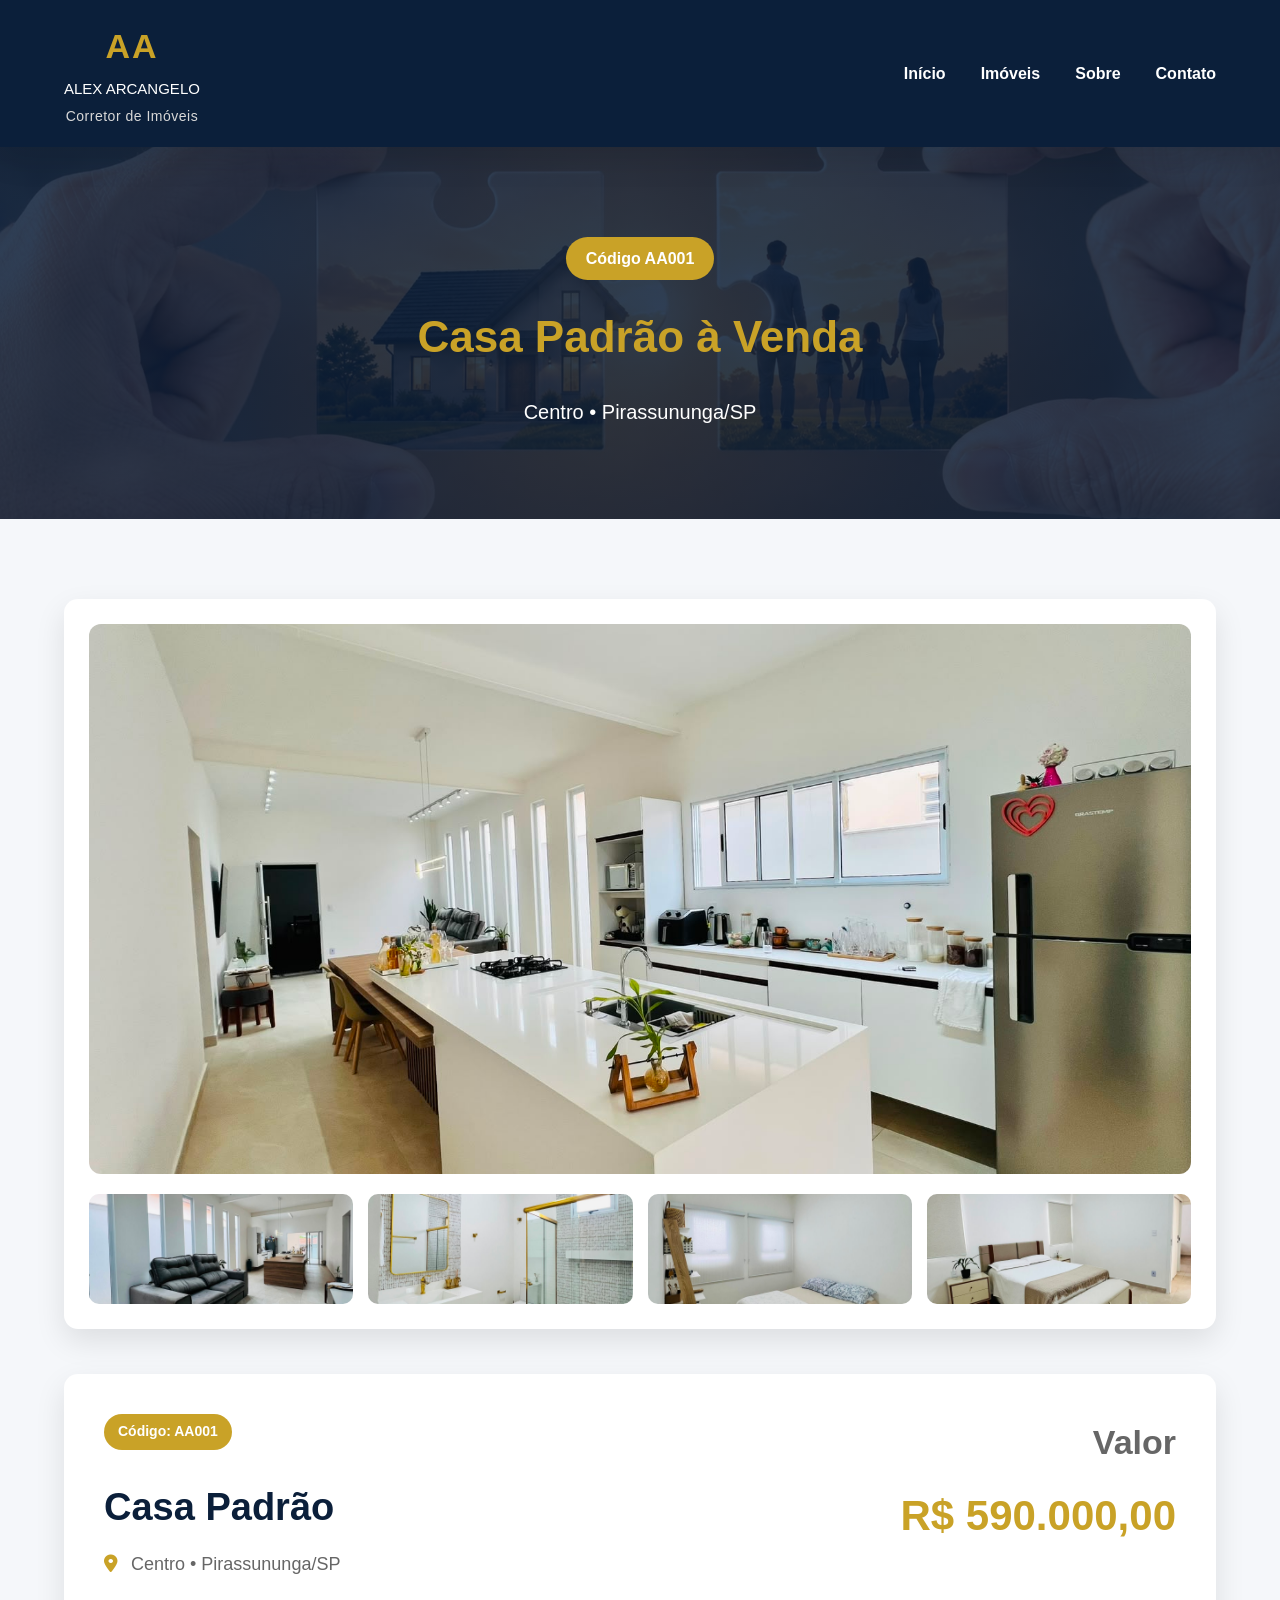
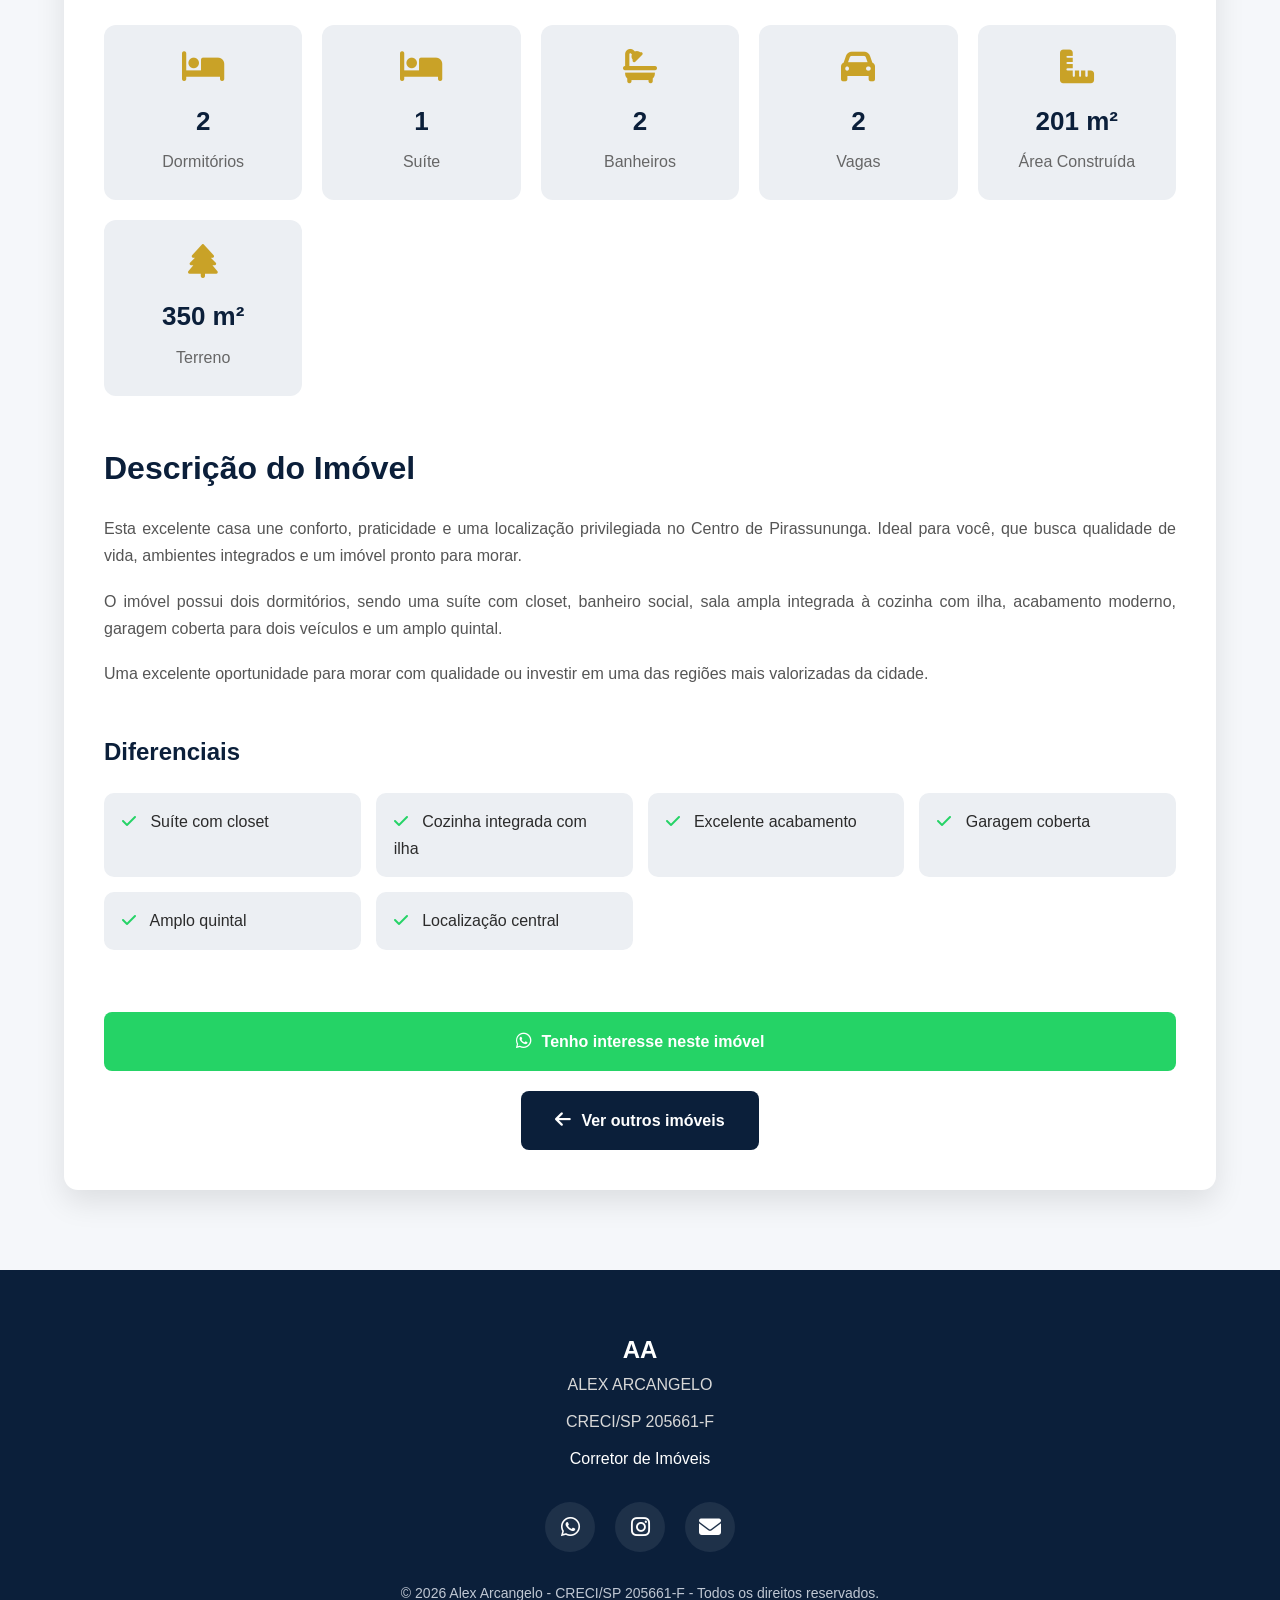
==== aa001.html @ 8dcd7f0a "Backup da versao atual do site" ====
<!DOCTYPE html>
<html lang="pt-BR">

<head>

    <meta charset="UTF-8">
    <meta name="viewport" content="width=device-width, initial-scale=1.0">

    <!-- SEO -->
    <title>Casa Padrão à Venda no Centro de Pirassununga | Alex Arcangelo</title>

    <meta name="description"
        content="Casa padrão à venda no Centro de Pirassununga/SP. 2 dormitórios, sendo 1 suíte com closet, sala integrada, garagem para 2 carros e amplo quintal.">

    <meta name="keywords"
        content="Casa à venda Pirassununga, Imóvel Centro Pirassununga, Casa padrão, Alex Arcangelo, Corretor de Imóveis">

    <meta name="author" content="Alex Arcangelo">

    <!-- Open Graph -->
    <meta property="og:title" content="Casa Padrão à Venda | Alex Arcangelo">

    <meta property="og:description"
        content="Conheça esta excelente oportunidade de compra em Pirassununga.">

    <meta property="og:image" content="images/aa001/capa.jpg">

    <meta property="og:type" content="website">

    <meta property="og:url" content="https://arcangelocorretor.github.io/Arcangelo-Imoveis/aa001.html">

    <meta property="og:site_name"
    content="Alex Arcangelo - Corretor de Imóveis">

    <meta name="twitter:card" content="summary_large_image">

    <meta name="twitter:title"
    content="Casa Padrão à Venda">

    <meta name="twitter:description"
    content="Excelente oportunidade em Pirassununga.">

    <meta name="twitter:image"
    content="images/aa001/capa.jpg">

    <meta property="og:locale" content="pt_BR">

    <link rel="stylesheet" href="css/style.css">

    <!-- Font Awesome -->

    <link rel="stylesheet"
        href="https://cdnjs.cloudflare.com/ajax/libs/font-awesome/6.7.1/css/all.min.css">
    
    <link rel="icon" href="images/favicon.icon" type="image/x-icon">

</head>

<body>

    <!-- ===========================
         CABEÇALHO
    ============================ -->

    <header>

        <div class="container">

            <a href="index.html" class="logo">

                <h1>AA</h1>

                <p>ALEX ARCANGELO</p>

                <span>Corretor de Imóveis</span>

            </a>

            <nav>

                <ul>

                    <li><a href="index.html">Início</a></li>

                    <li><a href="imoveis.html">Imóveis</a></li>

                    <li><a href="sobre.html">Sobre</a></li>

                    <li><a href="contato.html">Contato</a></li>

                </ul>

            </nav>

        </div>

    </header>

    <!-- ===========================
         BANNER
    ============================ -->

    <section class="banner-imovel">

        <div class="container">

            <span class="codigo-imovel">

                Código AA001

            </span>

            <h1>Casa Padrão à Venda</h1>

            <p>

                Centro • Pirassununga/SP

            </p>

        </div>

    </section>

    <!-- ===========================
         CONTEÚDO
    ============================ -->

    <main class="pagina-imovel">

        <div class="container">

            <!-- GALERIA -->

            <section class="galeria">

                <img src="images/aa001/capa.jpg"
                    alt="Casa à venda em Pirassununga"
                    class="foto-principal">

                <div class="miniaturas">

                    <img src="images/aa001/foto1.jpg"
                        alt="Sala">

                    <img src="images/aa001/foto2.jpg"
                        alt="Cozinha">

                    <img src="images/aa001/foto3.jpg"
                        alt="Quarto">

                    <img src="images/aa001/foto4.jpg"
                        alt="Área externa">

                </div>

            </section>

            <!-- INFORMAÇÕES DO IMÓVEL -->

            <section class="informacoes-imovel">

                <div class="titulo-preco">

                    <div>

                        <span class="codigo">
                            Código: AA001
                        </span>

                        <h2>Casa Padrão</h2>

                        <p class="localizacao">

                            <i class="fa-solid fa-location-dot"></i>

                            Centro • Pirassununga/SP

                        </p>

                    </div>

                    <div class="preco">

                        <span>Valor</span>

                        <strong>R$ 590.000,00</strong>

                    </div>

                </div>

                <!-- CARACTERÍSTICAS -->

                <div class="caracteristicas">

                    <div class="item">

                        <i class="fa-solid fa-bed"></i>

                        <h3>2</h3>

                        <p>Dormitórios</p>

                    </div>

                    <div class="item">

                        <i class="fa-solid fa-bed"></i>

                        <h3>1</h3>

                        <p>Suíte</p>

                    </div>

                    <div class="item">

                        <i class="fa-solid fa-bath"></i>

                        <h3>2</h3>

                        <p>Banheiros</p>

                    </div>

                    <div class="item">

                        <i class="fa-solid fa-car"></i>

                        <h3>2</h3>

                        <p>Vagas</p>

                    </div>

                    <div class="item">

                        <i class="fa-solid fa-ruler-combined"></i>

                        <h3>201 m²</h3>

                        <p>Área Construída</p>

                    </div>

                    <div class="item">

                        <i class="fa-solid fa-tree"></i>

                        <h3>350 m²</h3>

                        <p>Terreno</p>

                    </div>

                </div>

                <!-- DESCRIÇÃO -->

                <div class="descricao">

                    <h2>

                        Descrição do Imóvel

                    </h2>

                    <p>

                        Esta excelente casa une conforto,
                        praticidade e uma localização privilegiada
                        no Centro de Pirassununga. Ideal para 
                        você, que busca qualidade de vida,
                        ambientes integrados e um imóvel pronto
                        para morar. 
                        
                    </p>

                    <p>

                        O imóvel possui dois dormitórios, sendo uma suíte com
                        closet, banheiro social, sala ampla integrada à cozinha
                        com ilha, acabamento moderno, garagem coberta para dois
                        veículos e um amplo quintal.

                    </p>

                    <p>

                        Uma excelente oportunidade para morar com qualidade ou
                        investir em uma das regiões mais valorizadas da cidade.

                    </p>

                </div>

                <!-- DIFERENCIAIS -->

                <div class="diferenciais">

                    <h2>Diferenciais</h2>

                    <ul>

                        <li><i class="fa-solid fa-check"></i> Suíte com closet</li>

                        <li><i class="fa-solid fa-check"></i> Cozinha integrada com ilha</li>

                        <li><i class="fa-solid fa-check"></i> Excelente acabamento</li>

                        <li><i class="fa-solid fa-check"></i> Garagem coberta</li>

                        <li><i class="fa-solid fa-check"></i> Amplo quintal</li>

                        <li><i class="fa-solid fa-check"></i> Localização central</li>

                    </ul>

                </div>

                <!-- BOTÕES -->

                <div class="acoes-imovel">

                    <a href="https://wa.me/5519991650847?text=Olá! Tenho interesse no imóvel AA001."
                        class="botao-whatsapp"
                        target="_blank">

                        <i class="fa-brands fa-whatsapp"></i>

                        Tenho interesse neste imóvel

                    </a>

                    <a href="imoveis.html"
                        class="botao-voltar">

                        <i class="fa-solid fa-arrow-left"></i>

                        Ver outros imóveis

                    </a>

                </div>

            </section>

        </div>

    </main>

    <!-- ===========================
         RODAPÉ
    ============================ -->

    <footer>

        <div class="container">

            <h2>AA</h2>

            <p>ALEX ARCANGELO</p>

            <p>CRECI/SP 205661-F</p>

            <span>Corretor de Imóveis</span>

            <div class="redes">

                <a href="https://wa.me/5519991650847"
                    target="_blank">

                    <i class="fa-brands fa-whatsapp"></i>

                </a>

                <a href="https://www.instagram.com/alex_arcangelo_corretor?igsh=MWJzbjFoczdxMXVndQ%3D%3D&utm_source=qr">

                    <i class="fa-brands fa-instagram"></i>

                </a>

                <a href="mailto:alex.arcangelo@gmail.com">

                    <i class="fa-solid fa-envelope"></i>

                </a>

            </div>

            <p class="copyright">

                © 2026 Alex Arcangelo - CRECI/SP 205661-F - Todos os direitos reservados.

            </p>

        </div>

    </footer>

    <script src="js/script.js"></script>

</body>

</html>
---- css/style.css ----
/* ==========================================================
   ALEX ARCANGELO - CORRETOR DE IMÓVEIS
   CSS PREMIUM 2.0
   Desenvolvido para GitHub Pages
========================================================== */


/* ==========================================================
   RESET
========================================================== */

*{
    margin:0;
    padding:0;
    box-sizing:border-box;
}

html{
    scroll-behavior:smooth;
}

body{

    font-family:Arial, Helvetica, sans-serif;

    background:#f5f7fa;

    color:#2b2b2b;

    line-height:1.7;

    overflow-x:hidden;

}

img{

    max-width:100%;

    display:block;

}

a{

    text-decoration:none;

}

ul{

    list-style:none;

}


/* ==========================================================
   VARIÁVEIS
========================================================== */

:root{

    --azul:#0B1F3A;

    --azul-claro:#163A63;

    --dourado:#C9A227;

    --branco:#FFFFFF;

    --cinza:#f5f7fa;

    --cinza2:#eceff3;

    --texto:#2b2b2b;

    --sombra:0 12px 30px rgba(0,0,0,.10);

    --borda:14px;

    --transicao:.35s;

    --verde:#25D366;

}


/* ==========================================================
   CONTAINER
========================================================== */

.container{

    width:90%;

    max-width:1200px;

    margin:auto;

}


/* ==========================================================
   CABEÇALHO
========================================================== */

header{

    position:sticky;

    top:0;

    z-index:999;

    background:var(--azul);

    box-shadow:var(--sombra);

}

header .container{

    display:flex;

    justify-content:space-between;

    align-items:center;

    padding:18px 0;

}


/* ==========================================================
   LOGO
========================================================== */

.logo{

    text-align:center;

}

.logo h1{

    color:var(--dourado);

    font-size:34px;

    letter-spacing:2px;

}

.logo p{

    color:#fff;

    font-size:15px;

}

.logo span{

    display:block;

    color:#d8d8d8;

    font-size:14px;

    margin-top:4px;

    letter-spacing:.5px;

}


/* ==========================================================
   MENU
========================================================== */

nav ul{

    display:flex;

    gap:35px;

}

nav a{

    color:white;

    font-weight:600;

    position:relative;

    transition:.3s;

}

nav a::after{

    content:"";

    position:absolute;

    left:0;

    bottom:-6px;

    width:0;

    height:2px;

    background:var(--dourado);

    transition:.3s;

}

nav a:hover::after{

    width:100%;

}

nav a:hover{

    color:var(--dourado);
}


/* ==========================================================
   HERO
========================================================== */

.hero{

    background:

    linear-gradient(

    rgba(11,31,58,.72),

    rgba(11,31,58,.72)

    ),

    url("../images/banner.jpg");

    background-size:cover;

    background-position:center;

    color:white;

    text-align:center;

    padding:140px 20px;

}

.hero h2{

    font-size:52px;

    max-width:900px;

    margin:auto;

    margin-bottom:25px;

}

.hero p{

    font-size:24px;

    margin-bottom:40px;

}


/* ==========================================================
   BOTÕES
========================================================== */

.botao{

    display:inline-block;

    background:var(--dourado);

    color:white;

    padding:16px 36px;

    border-radius:8px;

    font-weight:bold;

    transition:.35s;

    cursor:pointer;

}

.botao:hover{

    background:#b48b1d;

    transform:translateY(-4px);

    box-shadow:0 12px 25px rgba(0,0,0,.18);

    cursor:pointer;
}

.botao-whatsapp{

    display:block;

    width:100%;

    text-align:center;

    margin-top:12px;

    display:inline-flex;

    align-items:center;

    justify-content:center;

    gap:10px;

    background:#25D366;

    color:white;

    padding:16px 34px;

    border-radius:8px;

    font-weight:bold;

    transition:.35s;

    cursor:pointer;

}

.botao-whatsapp:hover{

    background:#1fa956;

    transform:translateY(-3px);

    cursor:pointer;

}


/* ==========================================================
   BANNER 
========================================================== */

.banner{

    background:
    linear-gradient(
        rgba(11,31,58,.75),
        rgba(11,31,58,.75)
    ),
    url("../images/banner.jpg");

    background-size:cover;
    background-position:center;

    padding:120px 20px

}

.banner-texto{

    max-width:800px;

    margin:0 auto;

    text-align:center;

    color:white;

}

.banner-texto h2{

    font-size:48px;

    margin-bottom:20px;

}

.banner-texto p{

    font-size:22px;

    margin-bottom:35px;

}




/* ==========================================================
   BANNER SECUNDÁRIO
========================================================== */

.banner-imoveis,
.banner-imovel{

    background:

    linear-gradient(

    rgba(11,31,58,.85),

    rgba(11,31,58,.85)

    ),

    url("../images/banner-imoveis.jpg");

    background-size:cover;

    background-position:center;

    color:white;

    text-align:center;

    padding:90px 20px;

}

.banner-imoveis h1,
.banner-imovel h1{

    font-size:44px;

    color:var(--dourado);

    margin:20px 0;

}

.banner-imoveis p,
.banner-imovel p{

    font-size:20px;

}

.codigo-imovel{

    display:inline-block;

    background:var(--dourado);

    color:white;

    padding:8px 20px;

    border-radius:30px;

    font-weight:bold;

}


/*=========================================
            SOBRE
=========================================*/

.sobre{

    padding:90px 0;

}

.sobre-grid{

    display:flex;

    align-items:center;

    justify-content:space-between;

    gap:70px;

}

.sobre-texto{

    flex:1;

}

.sobre-foto{

    flex:1;

    text-align:right;

}

.sobre-foto img{

    width:100%;

    max-width:380px;

    border-radius:18px;

    box-shadow:0 20px 45px rgba(0,0,0,.18);

}

.titulo-pequeno{

    color:var(--dourado);

    font-weight:bold;

    letter-spacing:2px;

    text-transform:uppercase;

    display:block;

    margin-bottom:15px;

}

.sobre-texto h2{

    font-size:46px;

    line-height:1.2;

    margin-bottom:12px;

}

.sobre-texto h2 span{

    display:block;

    color:var(--dourado);

}

.sobre-texto h3{

    color:#555;

    font-size:22px;

    margin-bottom:30px;

    font-weight:500;

}

.sobre-texto p{

    margin-bottom:22px;

    font-size:18px;

    line-height:1.8;

}

.sobre-texto .botao{

    display:inline-block;

    margin-top:15px;

}

/* ==========================================================
   SERVIÇOS
========================================================== */

.servicos{

    padding:90px 0;

    background:var(--cinza);

    text-align:center;

}

.servicos h2{

    color:var(--azul);

    font-size:38px;

    margin-bottom:15px;

}

.servicos>p{

    max-width:650px;

    margin:0 auto 50px;

    color:#666;

}

.cards{

    display:grid;

    grid-template-columns:repeat(auto-fit,minmax(280px,1fr));

    gap:30px;

}

.cards-servico{

    background:white;

    padding:35px;

    border-radius:var(--borda);

    box-shadow:var(--sombra);

    transition:var(--transicao);

}

.cards div:hover{

    transform:translateY(-8px);

}

.cards h3{

    color:var(--dourado);

    margin-bottom:15px;

    font-size:24px;

}

.cards p{

    color:#666;

}


/* ==========================================================
   IMÓVEIS EM DESTAQUE
========================================================== */

.imoveis{

    padding:90px 0;

    background:#f8f9fb;

}

.imoveis h2{

    text-align:center;

    color:var(--azul);

    font-size:40px;

    margin-bottom:15px;

}

.imoveis>.container>p{

    text-align:center;

    color:#666;

    margin-bottom:50px;

}

.cards-imoveis{

    display:grid;

    grid-template-columns:repeat(auto-fit,minmax(340px,1fr));

    gap:35px;

}


/* ==========================================================
   CARD DO IMÓVEL
========================================================== */

.card-imovel{

    background:white;

    border-radius:18px;

    overflow:hidden;

    box-shadow:var(--sombra);

    display:flex;
    flex-direction:column;

}

.card-imovel:hover{

    transform:translateY(-8px);

    box-shadow:0 20px 45px rgba(0,0,0,.18);

}

.card-imovel img{

    width:100%;

    height:240px;

    object-fit:cover;

}

.card-conteudo{

    padding:28px;

    display:flex;

    flex-direction:column;

    flex:1;

}

.card-conteudo h3{

    color:var(--azul);

    font-size:28px;

    margin-bottom:12px;

}

.card-conteudo p{

    color:#666;

    margin-bottom:10px;

}

.preco{

    color:var(--dourado);

    font-size:34px;

    font-weight:bold;

    margin:20px 0;

    margin-top:auto;

}

.card-conteudo ul{

    margin:20px 0;

}

.card-conteudo li{

    margin-bottom:10px;

    color:#555;

}

.card-conteudo li i{

    color:var(--azul);

    width:22px;

}

.botao-card{

    display:block;

    text-align:center;

    background:var(--azul);

    color:white;

    padding:15px;

    border-radius:8px;

    font-weight:bold;

    transition:.35s;

}

.botao-card:hover{

    background:var(--dourado);

}

.card-info{

    display:flex;

    flex-direction:column;

    flex:1;

}


/* ==========================================================
   PÁGINA IMÓVEIS
========================================================== */

.lista-imoveis{

    padding:90px 0;

}

.grid-imoveis{

    display:grid;

    grid-template-columns:repeat(auto-fit,minmax(340px,1fr));

    gap:35px;

}

.codigo{

    display:inline-block;

    background:var(--dourado);

    color:white;

    padding:6px 14px;

    border-radius:30px;

    font-size:14px;

    font-weight:bold;

    margin-bottom:15px;

}

.local{

    color:#666;

    margin-bottom:20px;

}

/* ==========================================================
   PÁGINA INDIVIDUAL DO IMÓVEL
========================================================== */

.pagina-imovel{

    padding:80px 0;

    background:var(--cinza);

}

.pagina-imovel .container{

    display:flex;

    flex-direction:column;

    gap:45px;

}


/* ==========================================================
   GALERIA
========================================================== */

.galeria{

    background:#fff;

    border-radius:var(--borda);

    padding:25px;

    box-shadow:var(--sombra);

}

.foto-principal{

    width:100%;

    height:550px;

    object-fit:cover;

    border-radius:12px;

    margin-bottom:20px;

}

.miniaturas{

    display:grid;

    grid-template-columns:repeat(4,1fr);

    gap:15px;

}

.miniaturas img{

    width:100%;

    height:110px;

    object-fit:cover;

    border-radius:10px;

    cursor:pointer;

    transition:var(--transicao);

}

.miniaturas img:hover{

    transform:scale(1.04);

    opacity:.9;

}


/* ==========================================================
   INFORMAÇÕES
========================================================== */

.informacoes-imovel{

    background:#fff;

    border-radius:var(--borda);

    padding:40px;

    box-shadow:var(--sombra);

}

.titulo-preco{

    display:flex;

    justify-content:space-between;

    align-items:flex-start;

    gap:30px;

    flex-wrap:wrap;

    margin-bottom:35px;

}

.titulo-preco h2{

    font-size:38px;

    color:var(--azul);

    margin:10px 0;

}

.localizacao{

    color:#666;

    font-size:18px;

}

.localizacao i{

    color:var(--dourado);

    margin-right:8px;

}

.titulo-preco .preco{

    text-align:right;

    margin:0;

    margin-top:0;

}

.preco span{

    display:block;

    color:#666;

    margin-bottom:8px;

}

.preco strong{

    color:var(--dourado);

    font-size:42px;

}


/* ==========================================================
   CARACTERÍSTICAS
========================================================== */

.caracteristicas{

    display:grid;

    grid-template-columns:repeat(auto-fit,minmax(170px,1fr));

    gap:20px;

    margin:45px 0;

}

.caracteristicas .item{

    background:var(--cinza2);

    padding:25px;

    border-radius:12px;

    text-align:center;

    transition:var(--transicao);

}

.caracteristicas .item:hover{

    transform:translateY(-6px);

}

.caracteristicas i{

    font-size:34px;

    color:var(--dourado);

    margin-bottom:15px;

}

.caracteristicas h3{

    font-size:26px;

    color:var(--azul);

    margin-bottom:5px;

}

.caracteristicas p{

    color:#666;

}


/* ==========================================================
   DESCRIÇÃO
========================================================== */

.descricao{

    margin-top:20px;

}

.descricao h2{

    color:var(--azul);

    font-size:32px;

    margin-bottom:20px;

}

.descricao p{

    margin-bottom:18px;

    color:#555;

    text-align:justify;

}


/* ==========================================================
   DIFERENCIAIS
========================================================== */

.diferenciais{

    margin-top:45px;

}

.diferenciais h2{

    color:var(--azul);

    margin-bottom:20px;

}

.diferenciais ul{

    display:grid;

    grid-template-columns:repeat(auto-fit,minmax(250px,1fr));

    gap:15px;

}

.diferenciais li{

    background:var(--cinza2);

    padding:15px 18px;

    border-radius:10px;

}

.diferenciais i{

    color:#25D366;

    margin-right:10px;

}


/* ==========================================================
   BOTÕES
========================================================== */

.acoes-imovel{

    display:flex;

    justify-content:center;

    gap:20px;

    flex-wrap:wrap;

    margin-top:50px;

}

.botao-voltar{

    display:inline-flex;

    align-items:center;

    justify-content:center;

    gap:10px;

    background:var(--azul);

    color:#fff;

    padding:16px 34px;

    border-radius:8px;

    font-weight:bold;

    transition:var(--transicao);

}

.botao-voltar:hover{

    background:var(--azul-claro);

}

.botao-whatsapp i,
.botao-voltar i{

    font-size:18px;

}

/* ==========================================================
   RODAPÉ
========================================================== */

footer{

    background:var(--azul);

    color:var(--branco);

    padding:60px 20px 30px;

    text-align:center;

}

footer h3{

    color:var(--dourado);

    font-size:30px;

    margin-bottom:10px;

}

footer p{

    color:#d8d8d8;

    margin-bottom:10px;

}

.redes{

    display:flex;

    justify-content:center;

    gap:20px;

    margin:30px 0;

}

.redes a{

    width:50px;

    height:50px;

    display:flex;

    align-items:center;

    justify-content:center;

    border-radius:50%;

    background:rgba(255,255,255,.08);

    color:var(--branco);

    font-size:22px;

    transition:var(--transicao);

}

.redes a:hover{

    background:var(--dourado);

    transform:translateY(-4px);

}

.copyright{

    margin-top:30px;

    font-size:14px;

    color:#bfc7d3;

}


/* ==========================================================
   ANIMAÇÕES
========================================================== */

.card-imovel,
.cards div,
.caracteristicas .item,
.botao,
.botao-card,
.botao-voltar,
.botao-whatsapp{

    transition:all .35s;

}

.card-imovel:hover,
.cards div:hover{

    transform:translateY(-8px);

}

.botao:hover,
.botao-card:hover,
.botao-voltar:hover,
.botao-whatsapp:hover{

    transform:translateY(-3px);

}


/* ==========================================================
   RESPONSIVIDADE
========================================================== */

@media (max-width:992px){

    .hero h2{

        font-size:42px;

    }

    .titulo-preco{

        flex-direction:column;

        align-items:flex-start;

    }

    .preco{

        text-align:left;

    }

    .foto-principal{

        height:420px;

    }

}

@media (max-width:768px){

    header .container{

        flex-direction:column;

        gap:20px;

    }

    nav ul{

        flex-direction:column;

        gap:15px;

        text-align:center;

    }

    .hero{

        padding:90px 20px;

    }

    .hero h2{

        font-size:34px;

    }

    .hero p{

        font-size:18px;

    }

    .banner-imovel h1,
    .banner-imoveis h1{

        font-size:32px;

    }

    .sobre .container{

        flex-direction:column;

        text-align:center;

    }

    .cards{

        grid-template-columns:1fr;

    }

    .cards-imoveis{

        grid-template-columns:1fr;

    }

    .grid-imoveis{

        grid-template-columns:1fr;

    }

    .miniaturas{

        grid-template-columns:repeat(2,1fr);

    }

    .foto-principal{

        height:300px;

    }

    .informacoes-imovel{

        padding:25px;

    }

    .titulo-preco h2{

        font-size:30px;

    }

    .preco strong{

        font-size:34px;

    }

    .acoes-imovel{

        flex-direction:column;

    }

    .botao-whatsapp,
    .botao-voltar{

        width:100%;
    
    }

}

@media(max-width:768px){

    .sobre-grid{

        flex-direction:column-reverse;

        text-align:center;

    }

    .sobre-foto{

        text-align:center;

    }

    .sobre-texto h2{

        font-size:34px;

    }
    
}

@media (max-width:480px){

    .logo h1{

        font-size:28px;

    }

    .hero h2{

        font-size:28px;

    }

    .hero p{

        font-size:17px;

    }

    .banner-imovel,
    .banner-imoveis{

        padding:70px 15px;

    }

    .caracteristicas{

        grid-template-columns:1fr;

    }

    .diferenciais ul{

        grid-template-columns:1fr;

    }


}
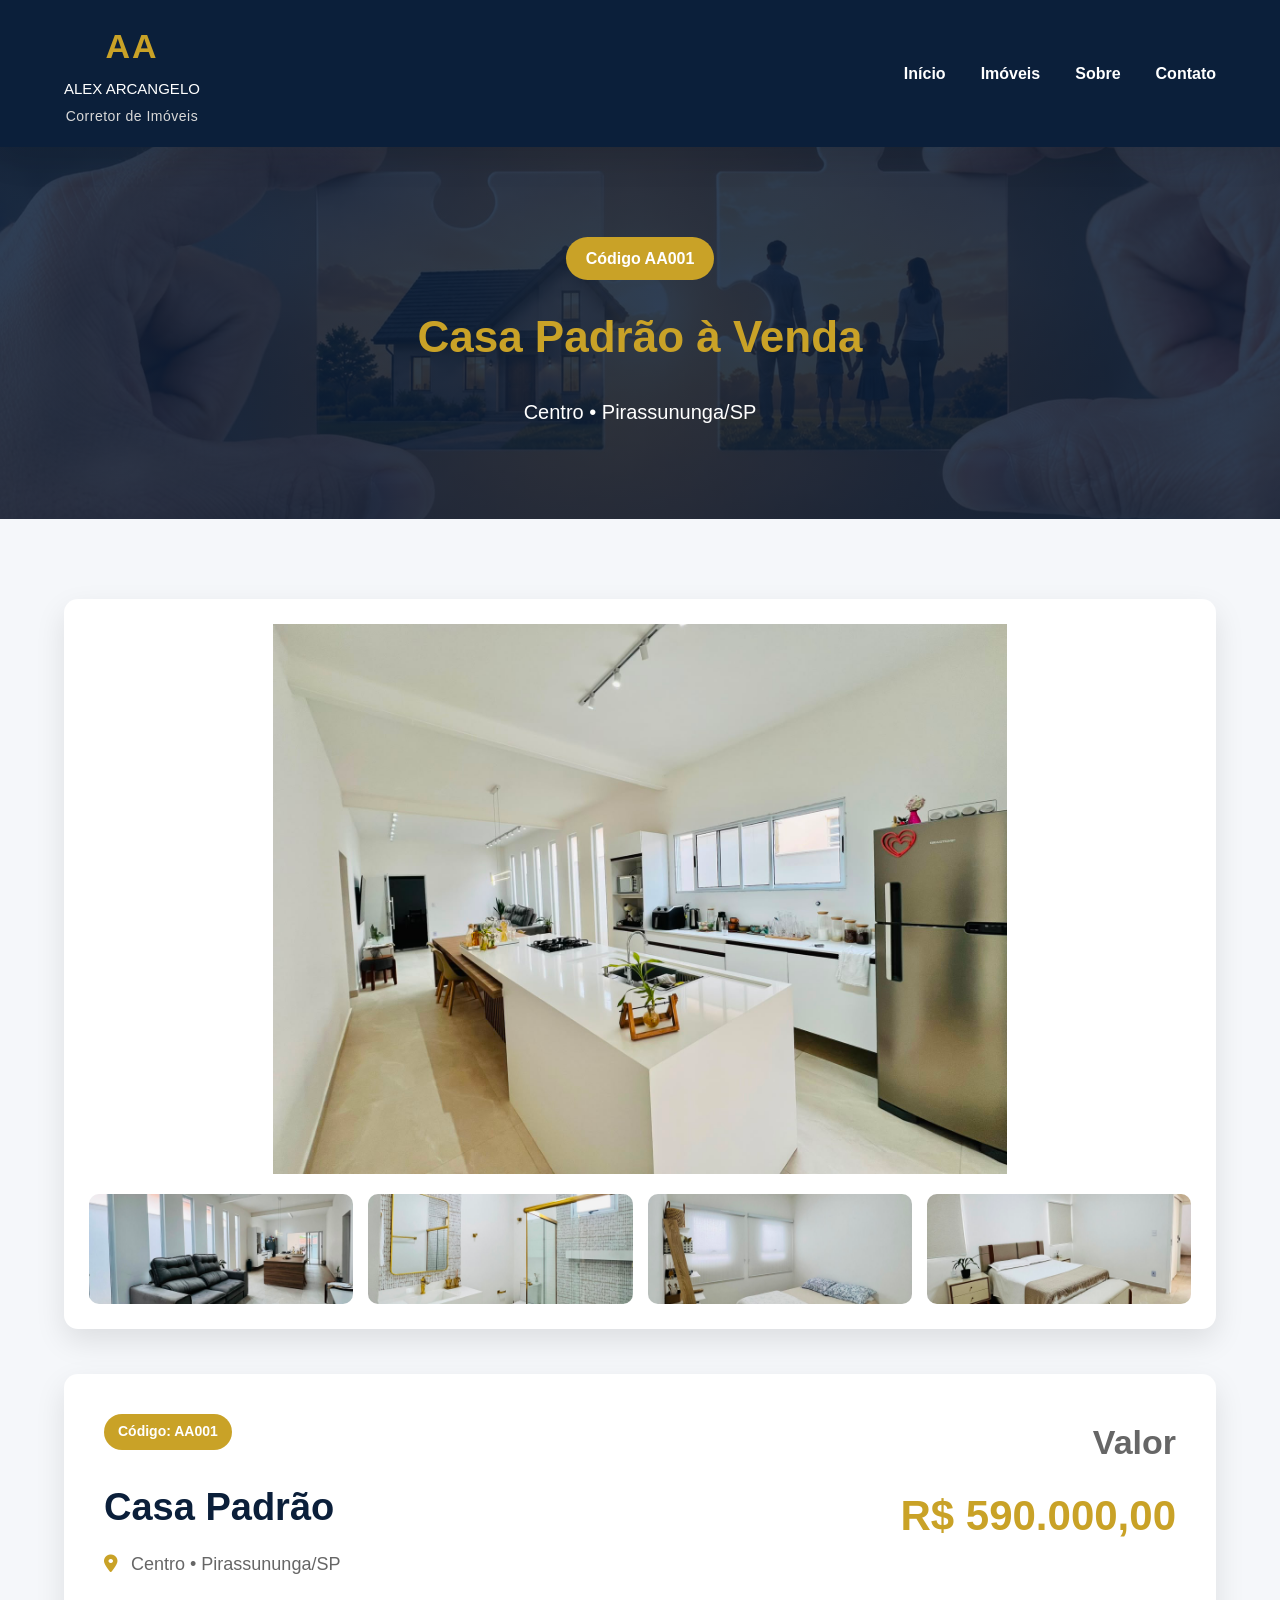
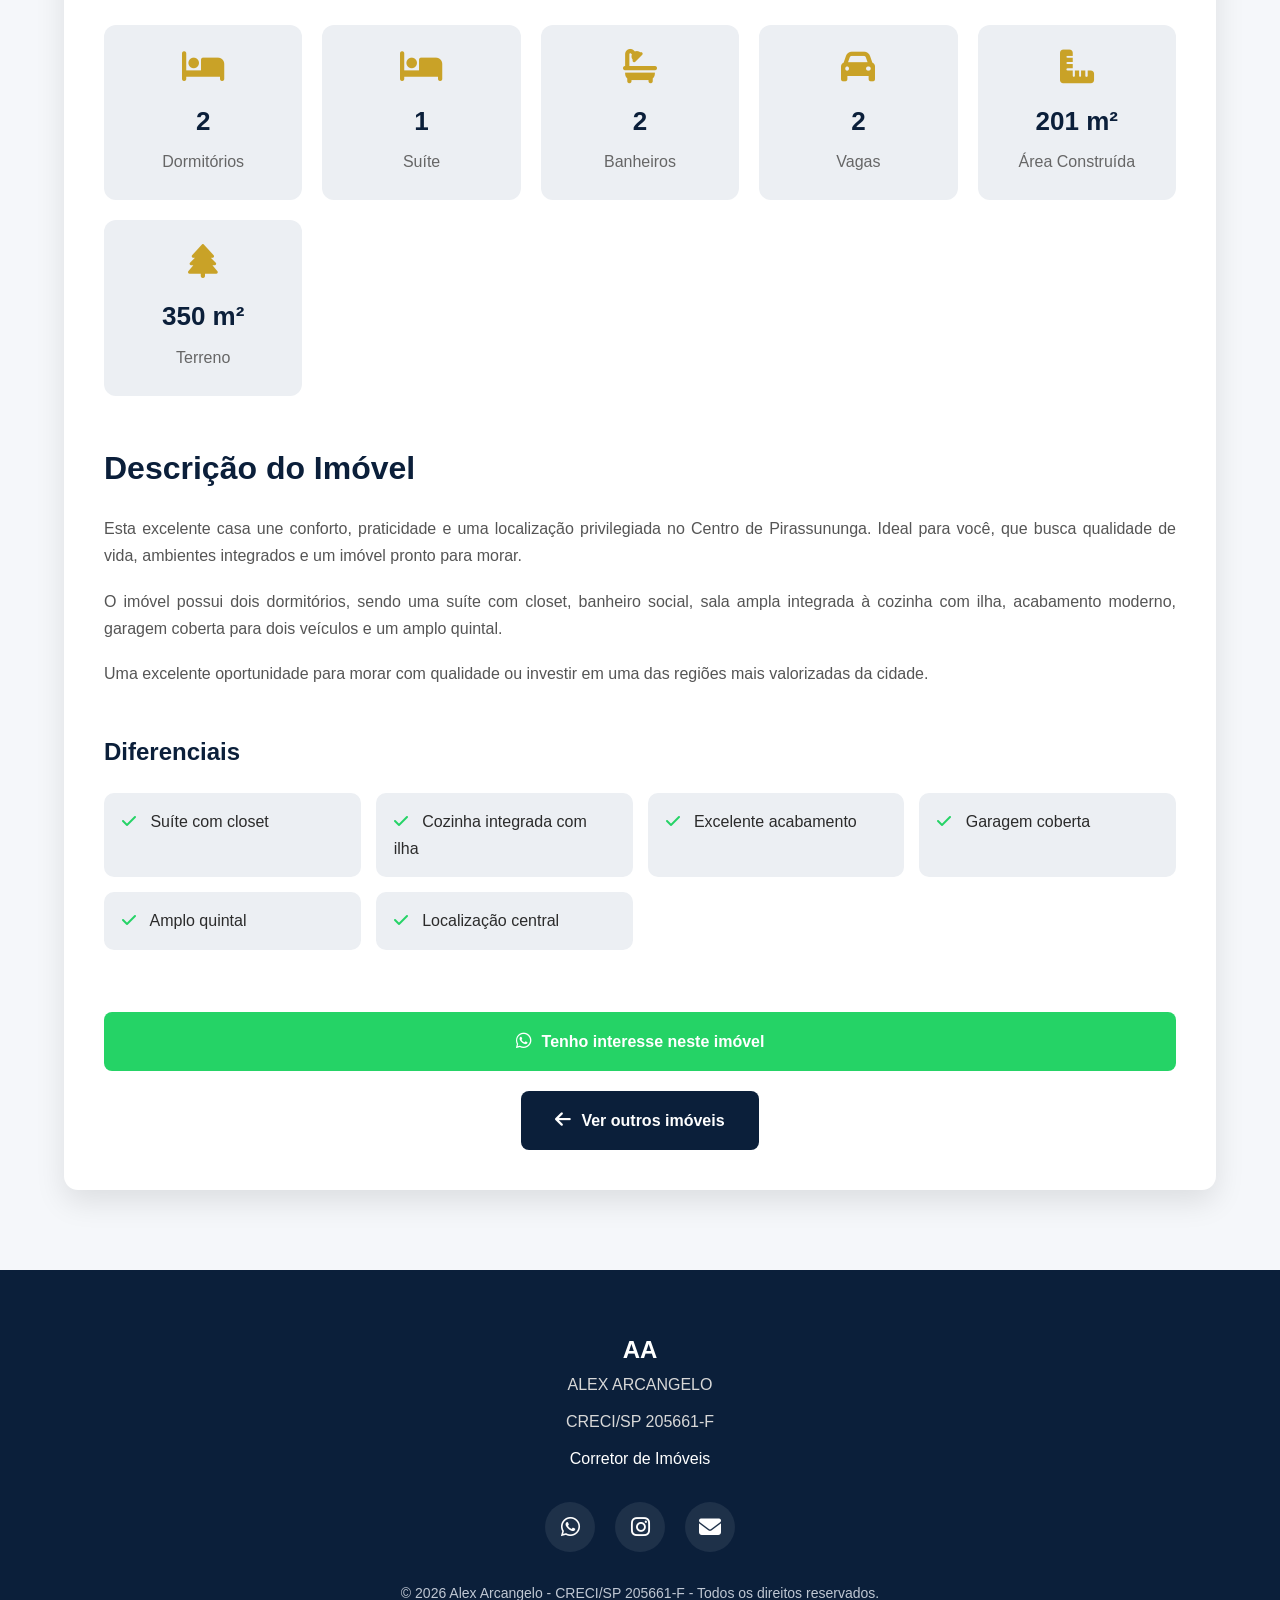
==== commit cfee9692: "Melhora galerias de fotos dos imoveis" ====
--- a/aa001.html
+++ b/aa001.html
@@ -136,21 +136,25 @@
 
                 <img src="images/aa001/capa.jpg"
                     alt="Casa à venda em Pirassununga"
-                    class="foto-principal">
+                    class="foto-principal" id="fotoPrincipal">
 
                 <div class="miniaturas">
 
                     <img src="images/aa001/foto1.jpg"
-                        alt="Sala">
+                        alt="Sala"
+                        onclick="trocarFoto(this)">
 
                     <img src="images/aa001/foto2.jpg"
-                        alt="Cozinha">
+                        alt="Cozinha"
+                        onclick="trocarFoto(this)">
 
                     <img src="images/aa001/foto3.jpg"
-                        alt="Quarto">
+                        alt="Quarto"
+                        onclick="trocarFoto(this)">
 
                     <img src="images/aa001/foto4.jpg"
-                        alt="Área externa">
+                        alt="Área externa"
+                        onclick="trocarFoto(this)">
 
                 </div>
 
--- a/css/style.css
+++ b/css/style.css
@@ -949,7 +949,7 @@
 
     height:550px;
 
-    object-fit:cover;
+    object-fit: contain;
 
     border-radius:12px;
 
